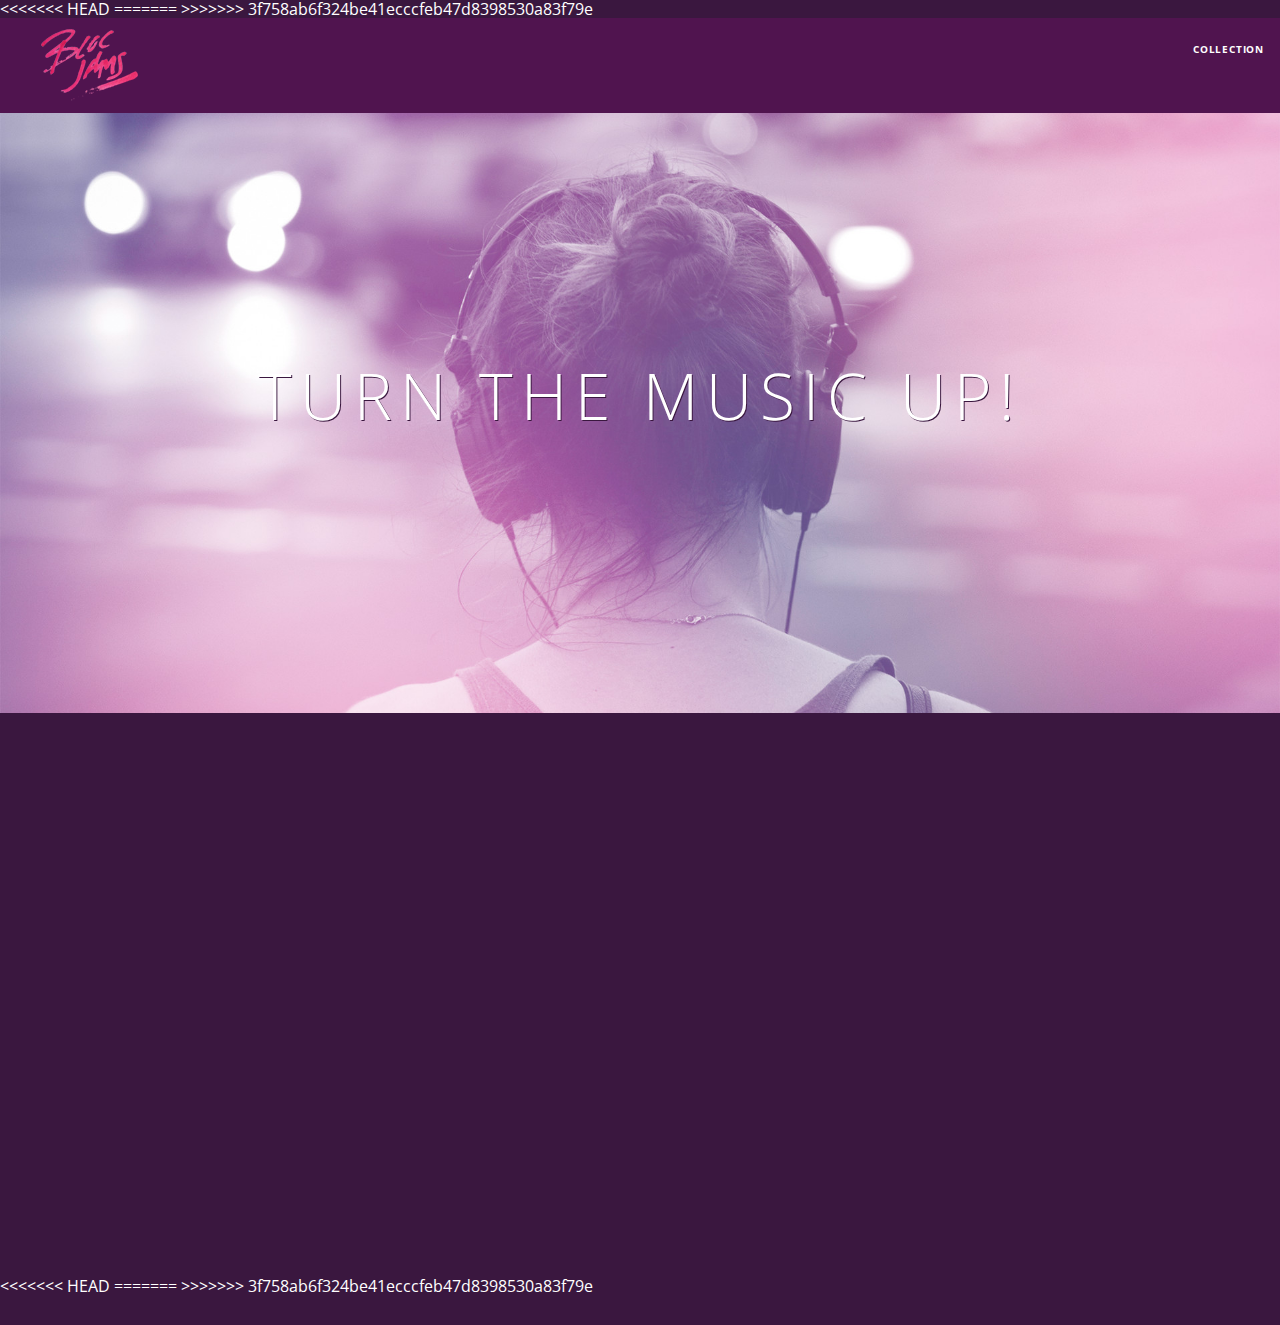
==== blocBash/index.html @ b6788034 "Add files via upload" ====
<!DOCTYPE html>
 <html>
     <head>
         <title>Bloc Jams</title>
         <meta name="viewport" content="width=device-width, initial-scale=1">
         <link rel="stylesheet" type="text/css" href="http://fonts.googleapis.com/css?family=Open+Sans:400,800,600,700,300">
         <link rel="stylesheet" type="text/css" href="http://code.ionicframework.com/ionicons/2.0.1/css/ionicons.min.css">
          <link rel="stylesheet" type="text/css" href="styles/normalize.css">
          <link rel="stylesheet" type="text/css" href="styles/main.css">
<<<<<<< HEAD
        <link rel="stylesheet" type="text/css" href="styles/landing.css">
=======
         <link rel="stylesheet" type="text/css" href="styles/landing.css">
>>>>>>> 3f758ab6f324be41ecccfeb47d8398530a83f79e
     </head>
     <body>
      <body class="landing">

           <nav class="navbar"> <!-- nav bar -->
         
        <a href="index.html" class="logo">
             <img src="assets/images/bloc_jams_logo.png" alt="bloc jams logo">
         </a>
         <div class="links-container">
             <a href="collection.html" class="navbar-link">collection</a>
         </div>
         </div>
     </nav>

 <!-- navigation bar -->
       <section class="hero-content"> <!-- hero content --> <!-- hero content -->
            
             <h1 class="hero-title">Turn the music up!</h1>
         </section>
  
                 <section class="selling-points"> <!-- selling points -->
             <div class="point">
                 <span class="ion-music-note"></span>
                 <h5 class="point-title">Choose your music</h5>
                 <p class="point-description">The world is full of music; why should you have to listen to music that someone else chose?</p>
                 </div>
                 <div class="point">
                 <span class="ion-radio-waves"></span>
                 <h5 class="point-title">Unlimited, streaming, ad-free</h5>
                 <p class="point-description">No arbitrary limits. No distractions.</p>
                 </div>
                 <div class="point">
                 <span class="ion-iphone"></span>
                 <h5 class="point-title">Mobile enabled</h5>
                 <p class="point-description">Listen to your music on the go. This streaming service is available on all mobile platforms.</p>
             </div>
         </section>
<<<<<<< HEAD
          <script src="scripts/utilities.js"></script>
        <script src="scripts/landing.js"></script>
       
=======
>>>>>>> 3f758ab6f324be41ecccfeb47d8398530a83f79e
     </body>
 </html>
---- blocBash/styles/main.css ----
*, *::before, *::after {
     -moz-box-sizing: border-box;
     -webkit-box-sizing: border-box;
     box-sizing: border-box;
 }

 html {
     height: 100%; /* makes sure our HTML takes up 100% of the browser window */
     font-size: 100%;
 }
 
 body {
     font-family: 'Open Sans'; /* sets our font to the "Open Sans" typeface */
     color: white;             /* sets the text color to white */
     min-height: 100%;         /* says the height of the body must be, at minimum, 100% of the window */
 }
 
 body.landing {
     background-color: rgb(58,23,63); /* sets the background color to an RGB value (see below) */
 }
.navbar {
  
     padding: 0.5rem;
     background-color: rgba(101,18,95,0.5);
      z-index: 1;
 }
 
 .navbar .logo {
     position: relative; /* positioning will be explained in a resource */
     left: 2rem;
     cursor: pointer;  /* produces the finger-pointer icon when you hover over the logo */
 }
 
 .navbar .links-container {
     display: table;
     position: absolute;
     top: 0;
     right: 0;
     height: 100px;
     color: white;
     text-decoration: none;
 }
 
 .links-container .navbar-link {
     display: table-cell;
     position: relative;
     height: 100%;
     padding-left: 1rem;
     padding-right: 1rem;

      vertical-align: middle;
     color: white;
     font-size: 0.625rem;
     letter-spacing: 0.05rem;
     font-weight: 700;
     text-transform: uppercase;

      text-decoration: none;
     cursor: pointer;
 }

 .links-container .navbar-link:hover {
     color: rgb(233,50,117);
 }
 }

.links-container .navbar-link:active {
    background-color: white;
   }

 .hero-content {
     position: relative; /* positioning will be explained in a resource */
     min-height: 600px;  /* hero content element must be _at least_ 600 pixels */
     background-image: url(../assets/images/bloc_jams_bg.jpg);
     background-repeat: no-repeat;
     background-position: center center;
     background-size: cover;
 }
 .hero-content .hero-title {
     .hero-content .hero-title {
     position: absolute;             /* positioning will be explained in a resource */
     top: 40%;                       /* positioning will be explained in a resource */
     -webkit-transform: translateY(-50%);
     -moz-transform: translateY(-50%);
     -ms-transform: translateY(-50%);
     transform: translateY(-50%);
     width: 100%;                    /* makes sure the title inhabits the full width of its container */
     text-align: center;             /* aligns text in the horizontal center of the element */
     font-size: 4rem;                /* specifies the size of the font in root em units */
     font-weight: 300;               /* makes the font thinner or lighter weight */
     text-transform: uppercase;      /* transforms the text to be all uppercase lettering */
     letter-spacing: 0.5rem;         /* puts 0.5 root ems worth of space between each letter */
     text-shadow: 1px 1px 0px rgb(58,23,63)
     
.selling-points {
     position: relative;
     display: table;
     width: 100%;
     -webkit-box-sizing: border-box;
     -moz-box-sizing: border-box;
     box-sizing: border-box; /* we'll explain this in a resource */
 }
 
 .point {
     display: table-cell;
     position: relative;
     width: 33.3%;
     padding: 2rem;
     text-align: center;
 }
 
 .point .point-title {
     font-size: 1.25rem;
 }
 
 .ion-music-note,
 .ion-radio-waves,
 .ion-iphone {
     color: rgb(233,50,117);
     font-size: 5rem;
 }

 .container {
     margin: 0 auto;
     max-width: 64rem;
 }
 .container.narrow {
     max-width: 56rem;
 }
 /* Medium and small screens (640px) */
 @media (min-width: 640px) {
      html { font-size: 112%; }
      .column {
         float: left;
         padding-left: 1rem;
         padding-right: 1rem;
     }

     .column.full { width: 100%; }
     .column.two-thirds { width: 66.7%; }
     .column.half { width: 50%; }
     .column.third { width: 33.3%; }
     .column.fourth { width: 25%; }
     .column.flow-opposite { float: right; }  
   /* Style information will go here */
 }
 
 /* Large screens (1024px) */
 @media (min-width: 1024px) {html { font-size: 120%; }
   /* Style information will go here */
 }

.clearfix::before,
.clearfix::after {
   content: " ";
   display: table;
}

.clearfix::after {
   clear: both;
}
---- blocBash/styles/landing.css ----
body.landing {
     background-color: rgb(58,23,63);
 }
 
 .hero-content {
     position: relative;
     min-height: 600px;
     background-image: url(../assets/images/bloc_jams_bg.jpg);
     background-repeat: no-repeat;
     background-position: center center;
     background-size: cover;
 }
 
 .hero-content .hero-title {
     position: absolute;
     top: 40%;
     -webkit-transform: translateY(-50%);
     -moz-transform: translateY(-50%);
     transform: translateY(-50%);
     width: 100%;
     text-align: center;
     font-size: 4rem;
     font-weight: 300;
     text-transform: uppercase;
     letter-spacing: 0.5rem;
     text-shadow: 1px 1px 0px rgb(58,23,63);
 }
 
 .selling-points {
     position: relative;
     
  
     -webkit-box-sizing: border-box;
     -moz-box-sizing: border-box;
     box-sizing: border-box;
     -webkit-box-sizing: border-box;
     -moz-box-sizing: border-box;
     box-sizing: border-box;
 }
 
 .point {
   
     position: relative;
    
     padding: 2rem;
     text-align: center;
     opacity: 0;
     -webkit-transform: scaleX(0.9) translateY(3rem);
     -moz-transform: scaleX(0.9) translateY(3rem);
     transform: scaleX(0.9) translateY(3rem);
     -webkit-transition: all 0.25s ease-in-out;
     -moz-transition: all 0.25s ease-in-out;
     transition: all 0.25s ease-in-out;

     -webkit-transition-delay: 0.2s;
     -moz-transition-delay: 0.2s;
     transition-delay: 0.2s;
     transition-duration: 1s
 }
 
 .point .point-title {
     font-size: 1.25rem;
 }
 
 .ion-music-note,
 .ion-radio-waves,
 .ion-iphone {
     color: rgb(233,50,117);
     font-size: 5rem;
 }
---- blocBash/styles/landing.css ----
body.landing {
     background-color: rgb(58,23,63);
 }
 
 .hero-content {
     position: relative;
     min-height: 600px;
     background-image: url(../assets/images/bloc_jams_bg.jpg);
     background-repeat: no-repeat;
     background-position: center center;
     background-size: cover;
 }
 
 .hero-content .hero-title {
     position: absolute;
     top: 40%;
     -webkit-transform: translateY(-50%);
     -moz-transform: translateY(-50%);
     transform: translateY(-50%);
     width: 100%;
     text-align: center;
     font-size: 4rem;
     font-weight: 300;
     text-transform: uppercase;
     letter-spacing: 0.5rem;
     text-shadow: 1px 1px 0px rgb(58,23,63);
 }
 
 .selling-points {
     position: relative;
     
  
     -webkit-box-sizing: border-box;
     -moz-box-sizing: border-box;
     box-sizing: border-box;
     -webkit-box-sizing: border-box;
     -moz-box-sizing: border-box;
     box-sizing: border-box;
 }
 
 .point {
   
     position: relative;
    
     padding: 2rem;
     text-align: center;
     opacity: 0;
     -webkit-transform: scaleX(0.9) translateY(3rem);
     -moz-transform: scaleX(0.9) translateY(3rem);
     transform: scaleX(0.9) translateY(3rem);
     -webkit-transition: all 0.25s ease-in-out;
     -moz-transition: all 0.25s ease-in-out;
     transition: all 0.25s ease-in-out;

     -webkit-transition-delay: 0.2s;
     -moz-transition-delay: 0.2s;
     transition-delay: 0.2s;
     transition-duration: 1s
 }
 
 .point .point-title {
     font-size: 1.25rem;
 }
 
 .ion-music-note,
 .ion-radio-waves,
 .ion-iphone {
     color: rgb(233,50,117);
     font-size: 5rem;
 }
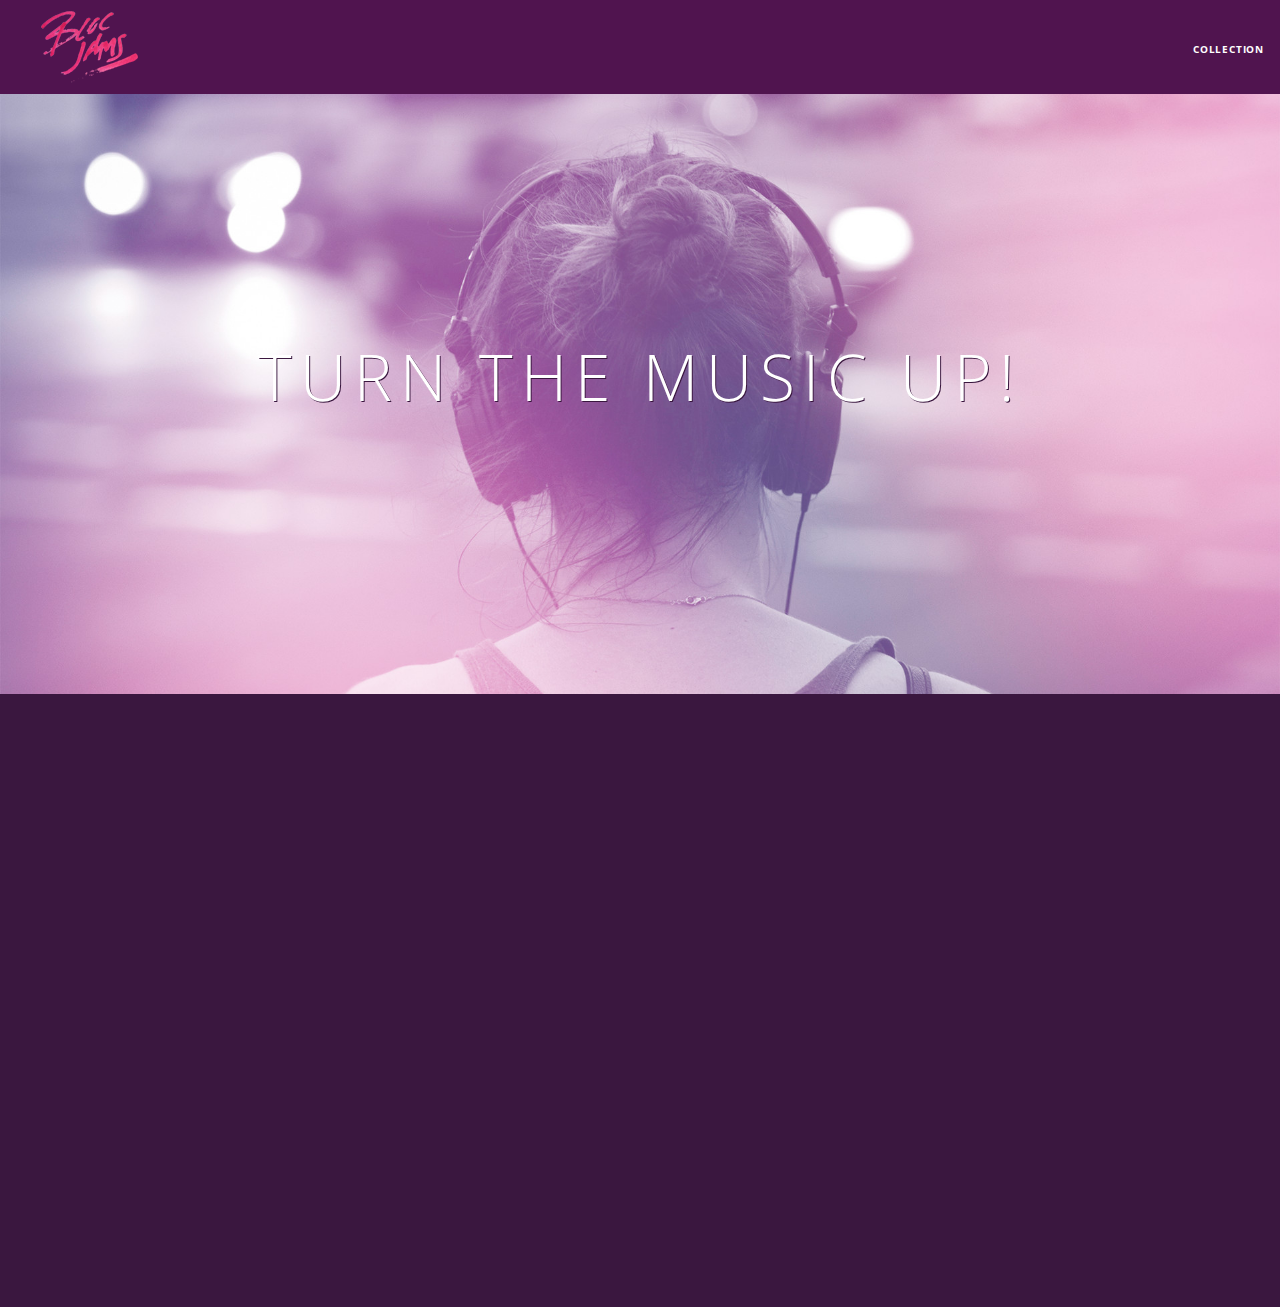
==== commit f266b1e2: "Add files via upload" ====
--- a/blocBash/index.html
+++ b/blocBash/index.html
@@ -7,11 +7,8 @@
          <link rel="stylesheet" type="text/css" href="http://code.ionicframework.com/ionicons/2.0.1/css/ionicons.min.css">
           <link rel="stylesheet" type="text/css" href="styles/normalize.css">
           <link rel="stylesheet" type="text/css" href="styles/main.css">
-<<<<<<< HEAD
-        <link rel="stylesheet" type="text/css" href="styles/landing.css">
-=======
-         <link rel="stylesheet" type="text/css" href="styles/landing.css">
->>>>>>> 3f758ab6f324be41ecccfeb47d8398530a83f79e
+          <link rel="stylesheet" type="text/css" href="styles/collection.css">
+          <link rel="stylesheet" type="text/css" href="styles/landing.css">
      </head>
      <body>
       <body class="landing">
@@ -50,11 +47,8 @@
                  <p class="point-description">Listen to your music on the go. This streaming service is available on all mobile platforms.</p>
              </div>
          </section>
-<<<<<<< HEAD
           <script src="scripts/utilities.js"></script>
         <script src="scripts/landing.js"></script>
-       
-=======
->>>>>>> 3f758ab6f324be41ecccfeb47d8398530a83f79e
+
      </body>
  </html>--- a/blocBash/styles/main.css
+++ b/blocBash/styles/main.css
@@ -19,7 +19,7 @@
      background-color: rgb(58,23,63); /* sets the background color to an RGB value (see below) */
  }
 .navbar {
-  
+  position: relative;
      padding: 0.5rem;
      background-color: rgba(101,18,95,0.5);
       z-index: 1;
@@ -59,9 +59,10 @@
      cursor: pointer;
  }
 
+
  .links-container .navbar-link:hover {
      color: rgb(233,50,117);
- }
+ 
  }
 
 .links-container .navbar-link:active {
@@ -127,6 +128,7 @@
  .container.narrow {
      max-width: 56rem;
  }
+
  /* Medium and small screens (640px) */
  @media (min-width: 640px) {
       html { font-size: 112%; }
--- a/blocBash/styles/collection.css
+++ b/blocBash/styles/collection.css
@@ -0,0 +1,40 @@
+body.collection {
+     background-image: url(../assets/images/blurred_backgrounds/blur_bg_2.jpg);
+     background-repeat: no-repeat;
+     background-attachment: fixed;
+     background-position: center center;
+     background-size: cover;
+ }
+ 
+ .album-covers {
+     position: relative;
+ }
+ 
+ .collection-album-container {
+     position: relative;
+     margin-top: 30px;
+     margin-bottom: 20px;
+     text-align: center;
+ }
+ 
+ .collection-album-container .caption {
+     margin-top: 10px;
+ }
+ 
+ .collection-album-container .caption p {
+     font-size: 1rem;
+     font-weight: 300;
+     color: rgba(255, 255, 255, 0.6);
+ }
+ 
+ .collection-album-container .caption p a {
+     color: rgba(255, 255, 255, 0.6);
+ }
+ 
+ .collection-album-container .caption p a.album-name {
+     color: white;
+ }
+ 
+ .collection-album-container img {
+     width: 80%;
+ }